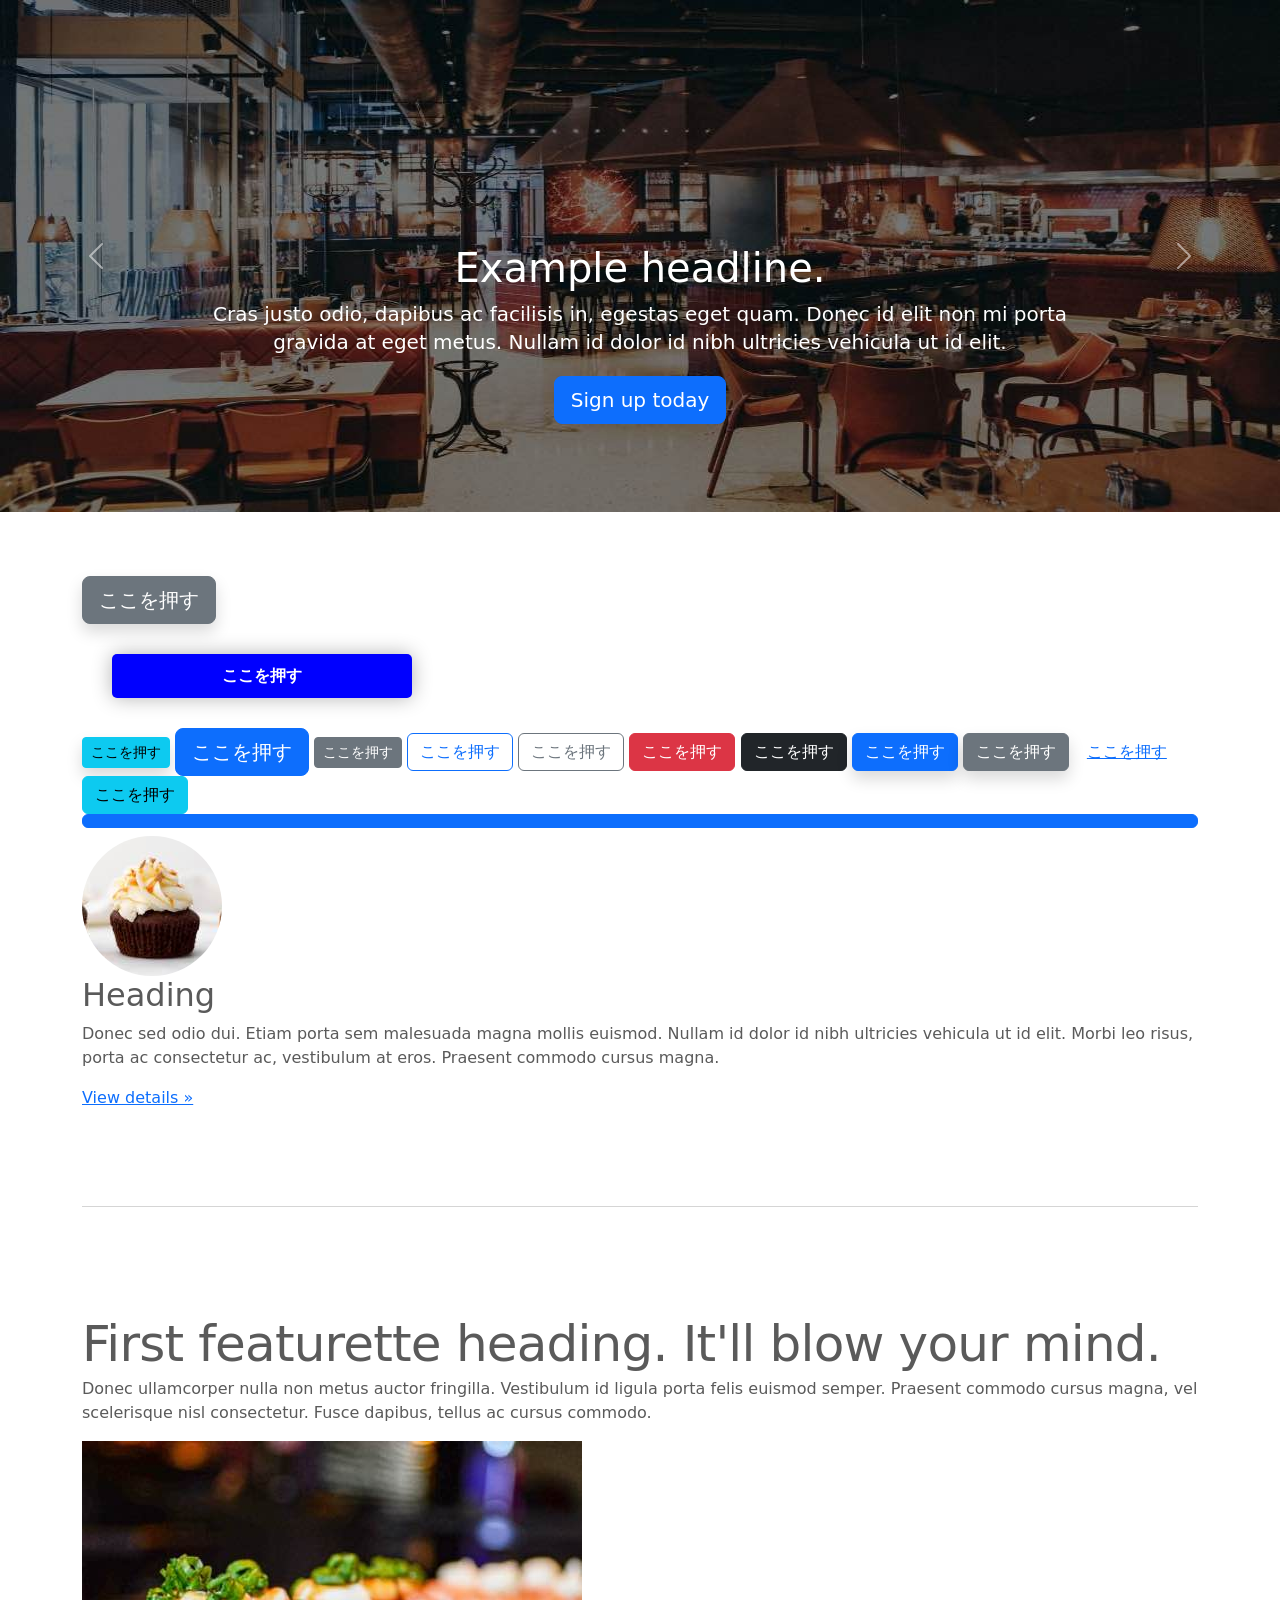
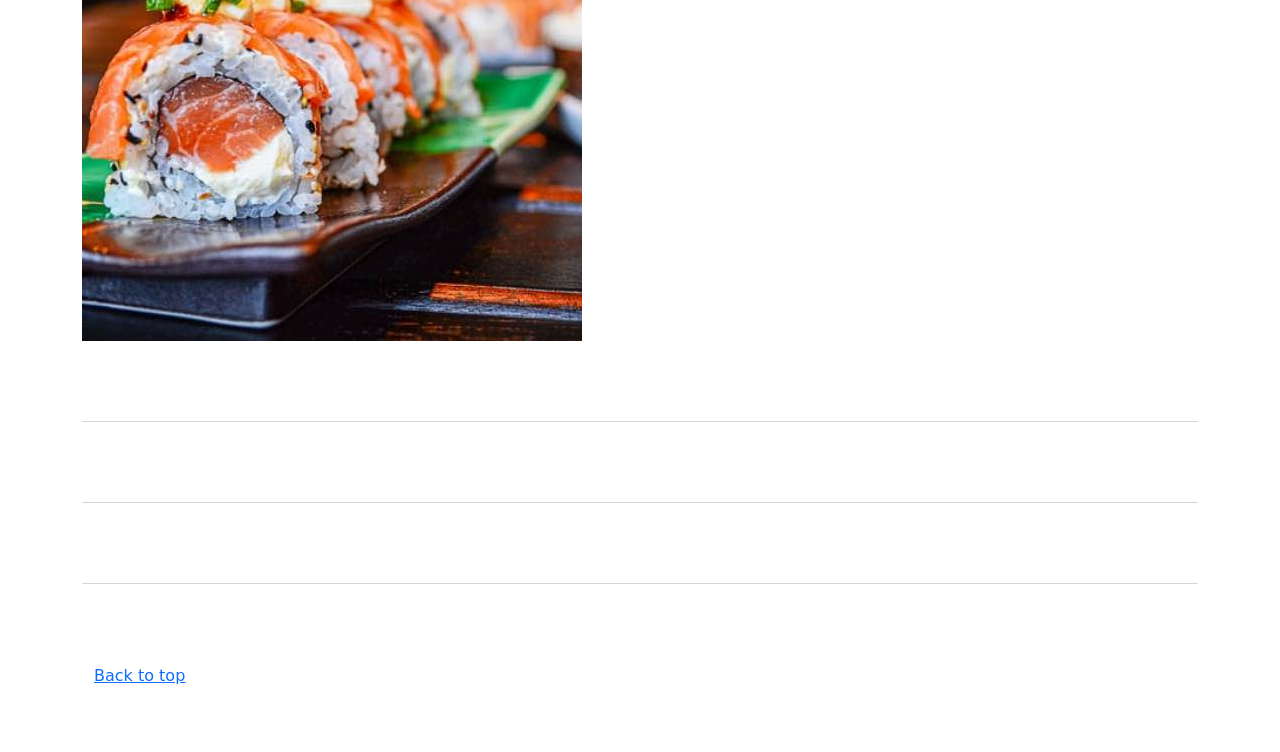
==== kadai_004/index_for_student.html @ 129e24fa "kadai_004をアップロード" ====
<!doctype html>
<html lang="en">
  <head>
    <meta charset="utf-8">
    <meta name="viewport" content="width=device-width, initial-scale=1">
    <meta name="description" content="">
    <meta name="author" content="Mark Otto, Jacob Thornton, and Bootstrap contributors">
    <meta name="generator" content="Hugo 0.79.0">
    <title>Carousel Template · Bootstrap v5.0</title>
    <link rel="canonical" href="https://getbootstrap.com/docs/5.0/examples/carousel/">
    <!-- ************************************************ bootstrap.min.cssの読み込み -->
   <link href="https://cdn.jsdelivr.net/npm/bootstrap@5.0.0-beta1/dist/css/bootstrap.min.css" rel="stylesheet" integrity="sha384-giJF6kkoqNQ00vy+HMDP7azOuL0xtbfIcaT9wjKHr8RbDVddVHyTfAAsrekwKmP1" crossorigin="anonymous">
    <!-- ************************************************ carousel.cssの読み込み -->
    <link href="carousel.css" rel="stylesheet">
    <!-- ************************************************ bootstrap.bundle.min.jsの読み込み -->
   <script src="https://cdn.jsdelivr.net/npm/bootstrap@5.0.0-beta1/dist/js/bootstrap.bundle.min.js" integrity="sha384-ygbV9kiqUc6oa4msXn9868pTtWMgiQaeYH7/t7LECLbyPA2x65Kgf80OJFdroafW" crossorigin="anonymous" defer></script>
  </head>
  <body>
  <main>
  <div id="carouselExampleFade" class="carousel slide carousel-fade" data-bs-ride="carousel">
  <div class="carousel-inner">
    <div class="carousel-item active">
      <img src="img/top_1.jpg" alt="サンプル画像1">
            <div class="container">
              <div class="carousel-caption">
                <h1>Example headline.</h1>
                <p>Cras justo odio, dapibus ac facilisis in, egestas eget quam. Donec id elit non mi porta gravida at eget
                  metus. Nullam id dolor id nibh ultricies vehicula ut id elit.</p>
                <p><a class="btn btn-lg btn-primary" href="#" role="button">Sign up today</a></p>
              </div>
            </div>
    </div>
    <div class="carousel-item">
      <img src="img/top_2.jpg" class="d-block w-100" alt="サンプル画像2">
    </div>
    <div class="carousel-item">
      <img src="img/top_3.jpg" class="d-block w-100" alt="サンプル画像3">
    </div>
  
  <button class="carousel-control-prev" type="button" data-bs-target="#carouselExampleFade" data-bs-slide="prev">
    <span class="carousel-control-prev-icon" aria-hidden="true"></span>
    <span class="visually-hidden">Previous</span>
  </button>
  <button class="carousel-control-next" type="button" data-bs-target="#carouselExampleFade" data-bs-slide="next">
    <span class="carousel-control-next-icon" aria-hidden="true"></span>
    <span class="visually-hidden">Next</span>
  </button>
  </div>
  </div>
      
      <!-- ************************************************ カルーセル終了 -->
      <!-- <div class="container marketing"> -->
      <div class="container">
        
        <style>
          .button-test {
            padding: 10px 30px;
            width: 300px;
            background-color: blue;
            color: white;
            text-align: center;
            font-weight: bold;
            border-radius: 5px;
            margin: 30px;
            box-shadow: 0 0 20px 0 rgba(0, 0, 0, 30%);
          }
        </style>

        <button class="btn btn-secondary btn-lg shadow">ここを押す</button>
        <div class="button-test">ここを押す</div>
        <a href="" class="btn btn-info btn-sm shadow">ここを押す</a>

        <button class="btn btn-primary btn-lg">ここを押す</button>
        <button class="btn btn-secondary btn-sm">ここを押す</button>
        <button type="button" class="btn btn-outline-primary">ここを押す</button>
        <button type="button" class="btn btn-outline-secondary">ここを押す</button>
        <button class="btn btn-danger">ここを押す</button>
        <button class="btn btn-dark">ここを押す</button>
        <button class="btn btn-primary shadow">ここを押す</button>
        <button class="btn btn-secondary shadow">ここを押す</button>
        <button type="button" class="btn btn-link">ここを押す</button>
        <button type="button" class="btn btn-info">ここを押す</button>

        <div class="d-grid gap-2">
          <button class="btn btn-primary" type="button"></button>
          <!-- <div class="col-lg-4"> -->
          <div class="">
            <img src="img/cake.jpg" class="rounded-circle" alt="サンプル画像2">
            <h2>Heading</h2>
            <p>Donec sed odio dui. Etiam porta sem malesuada magna mollis euismod. Nullam id dolor id nibh ultricies
              vehicula ut id elit. Morbi leo risus, porta ac consectetur ac, vestibulum at eros. Praesent commodo cursus
              magna.</p>
            <!-- <p><a class="btn btn-secondary" href="#" role="button">View details &raquo;</a></p> -->
            <p><a class="" href="#" role="button">View details &raquo;</a></p>
          </div>
        </div>
        <hr class="featurette-divider">
        <!-- <div class="row"> -->
        <div class="">
          <!-- <div class="col-md-7"> -->
          <div class="">
            <!-- <h2 class="featurette-heading">First featurette heading. <span class="text-muted">It'll blow your mind.</span> -->
            <h2 class="featurette-heading">First featurette heading. <span class="">It'll blow your mind.</span></h2>
            <!-- <p class="lead">Donec ullamcorper nulla non metus auctor fringilla. Vestibulum id ligula porta felis
              euismod
              semper. Praesent commodo cursus magna, vel scelerisque nisl consectetur. Fusce dapibus, tellus ac cursus
              commodo.</p> -->
            <p class="">
              Donec ullamcorper nulla non metus auctor fringilla. Vestibulum id ligula porta felis
              euismod
              semper. Praesent commodo cursus magna, vel scelerisque nisl consectetur. Fusce dapibus, tellus ac cursus
              commodo.
            </p>
          </div>
          <!-- <div class="col-md-5"> -->
          <div class="">
            <!-- <img src="img/sushi.jpg" class="img-fluid" alt=""> -->
            <img src="img/sushi.jpg" class="" alt="サンプル画像3">
          </div>
        </div>
        <hr class="featurette-divider">
        <!-- ここにもう一つ左右を反転させたものを作ります。 -->
        <hr class="featurette-divider">
        <!-- ここにもう一つ左右を反転させたものを作ります。 -->
        <hr class="featurette-divider">
        <footer class="container">
          <!-- <p class="float-end"><a href="#">Back to top</a></p> -->
          <p class=""><a href="#">Back to top</a></p>
        </footer>
      </div>
    </main>
  </body>

</html>
---- kadai_004/carousel.css ----
/* ----------------------------------------------- 全体の文字色修正と下部の余白の調整 */
body {
  /* padding-top: 3rem; */
  padding-bottom: 3rem;
  color: #5a5a5a;
}

/* ----------------------------------------------- カルーセルのカスタマイズ */
.carousel {
  margin-bottom: 4rem;
}

.carousel-caption {
  bottom: 3rem;
  z-index: 10;
}

.carousel-item {
  height: 32rem;
}

.carousel-item > img {
  position: absolute;
  top: 0;
  left: 0;
  min-width: 100%;
  height: 32rem;
}

/* ----------------------------------------------- マーケティングコンテンツ */
.marketing .col-lg-4 {
  margin-bottom: 1.5rem;
  text-align: center;
}

.marketing h2 {
  font-weight: 400;
}

/* rtl:begin:ignore */
.marketing .col-lg-4 p {
  margin-right: .75rem;
  margin-left: .75rem;
}

/* rtl:end:ignore */

/* ----------------------------------------------- フィーチャーレット */
.featurette-divider {
  margin: 5rem 0;
  /* Space out the Bootstrap <hr> more */
}

.featurette-heading {
  font-weight: 300;
  line-height: 1;
  /* rtl:remove */
  letter-spacing: -.05rem;
}

/* ----------------------------------------------- レスポンシブデザイン */
@media (min-width: 40em) {
  .carousel-caption p {
    margin-bottom: 1.25rem;
    font-size: 1.25rem;
    line-height: 1.4;
  }

  .featurette-heading {
    font-size: 50px;
  }
}

@media (min-width: 62em) {
  .featurette-heading {
    margin-top: 7rem;
  }
}
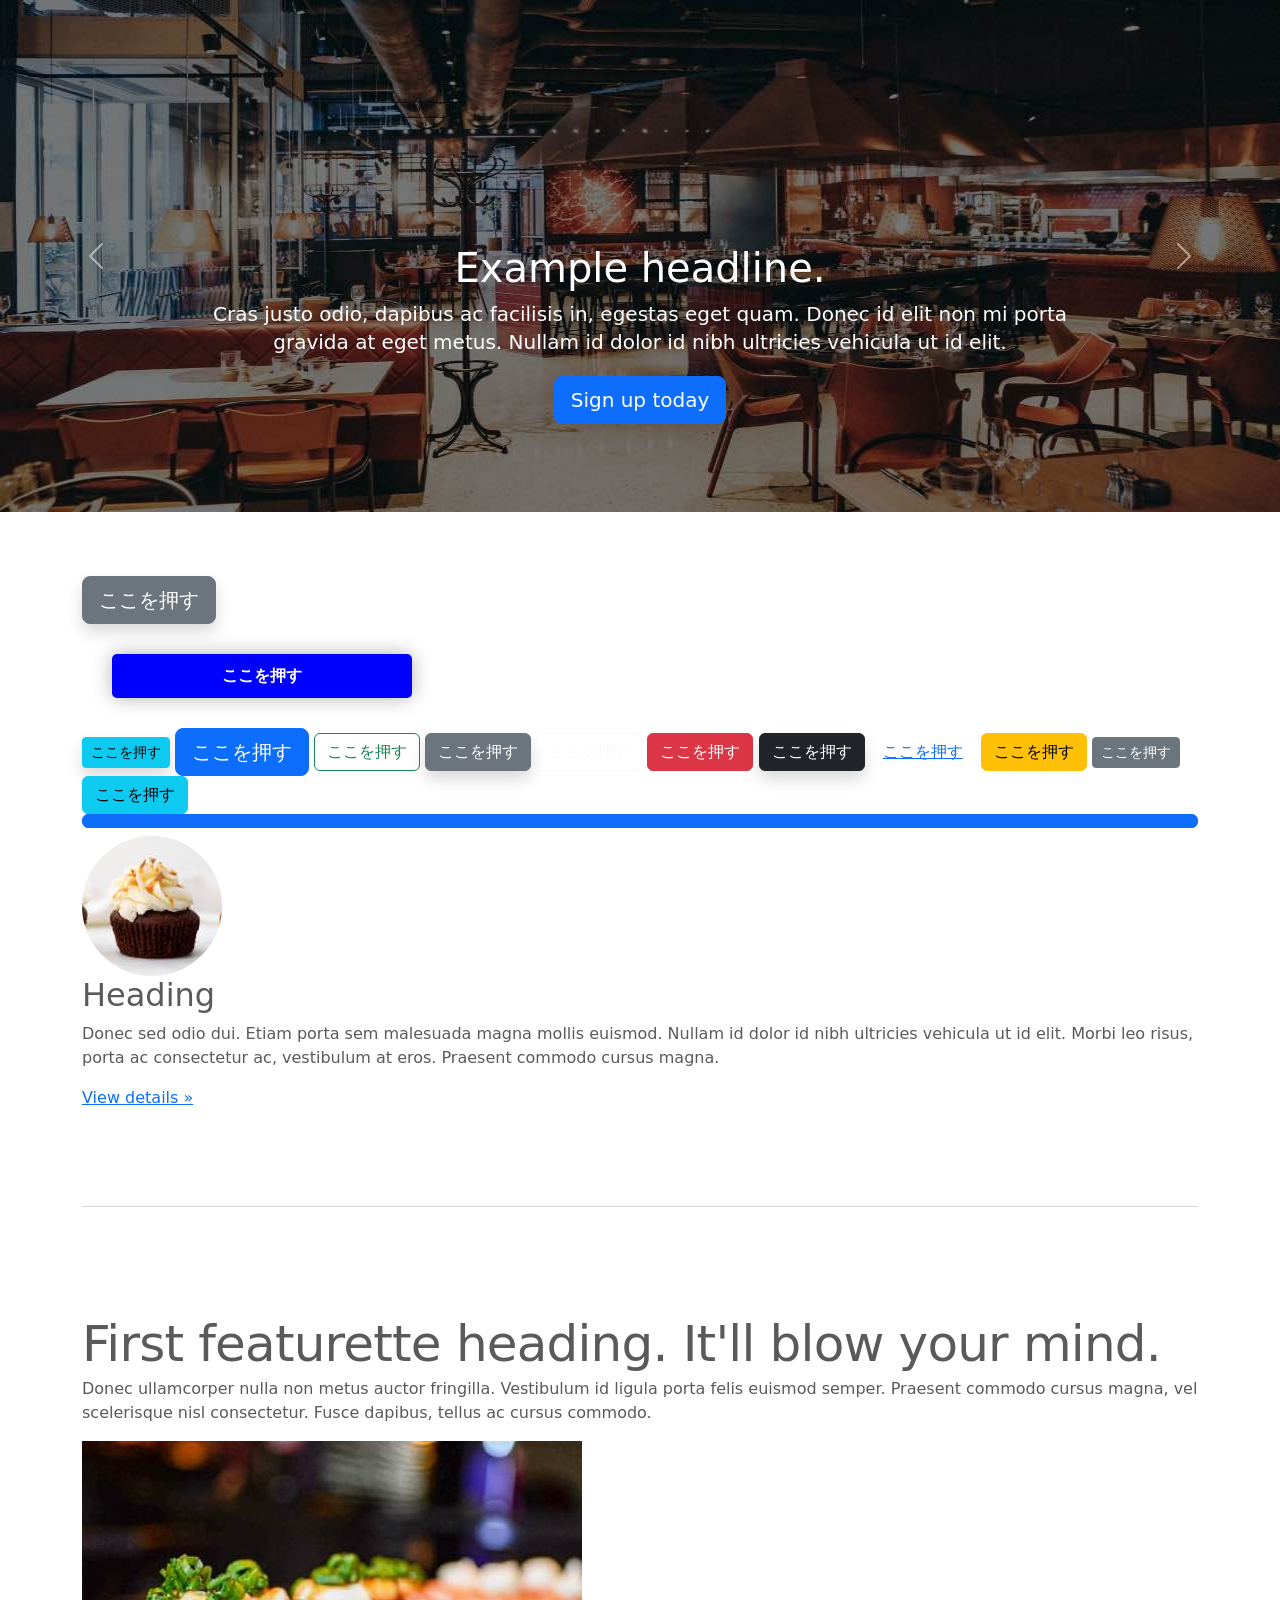
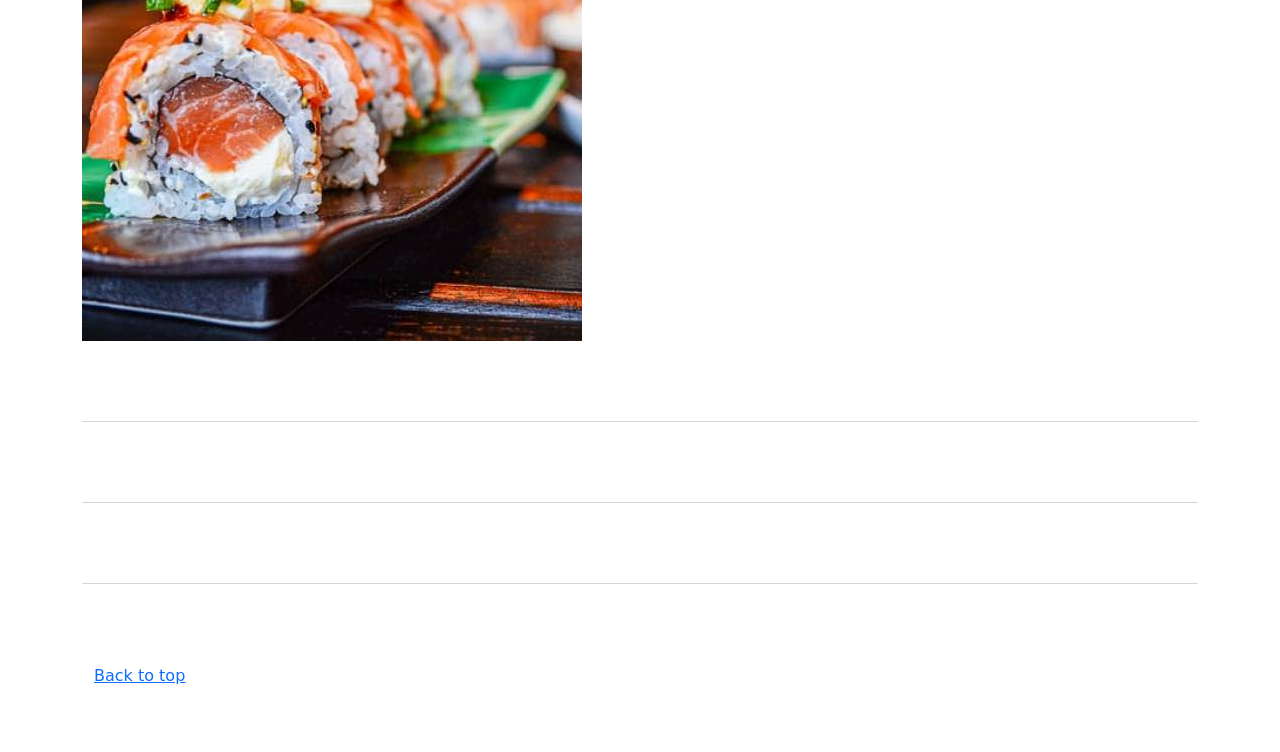
==== commit 2165f721: "kadai_004修正版" ====
--- a/kadai_004/index_for_student.html
+++ b/kadai_004/index_for_student.html
@@ -71,14 +71,14 @@
         <a href="" class="btn btn-info btn-sm shadow">ここを押す</a>
 
         <button class="btn btn-primary btn-lg">ここを押す</button>
+        <button type="button" class="btn btn-outline-success">ここを押す</button>
+        <button class="btn btn-secondary shadow">ここを押す</button>
+        <button type="button" class="btn btn-outline-light">ここを押す</button>
+        <button class="btn btn-danger">ここを押す</button>
+        <button class="btn btn-dark shadow">ここを押す</button>
+        <button type="button" class="btn btn-link">ここを押す</button>
+        <button class="btn btn-warning">ここを押す</button>
         <button class="btn btn-secondary btn-sm">ここを押す</button>
-        <button type="button" class="btn btn-outline-primary">ここを押す</button>
-        <button type="button" class="btn btn-outline-secondary">ここを押す</button>
-        <button class="btn btn-danger">ここを押す</button>
-        <button class="btn btn-dark">ここを押す</button>
-        <button class="btn btn-primary shadow">ここを押す</button>
-        <button class="btn btn-secondary shadow">ここを押す</button>
-        <button type="button" class="btn btn-link">ここを押す</button>
         <button type="button" class="btn btn-info">ここを押す</button>
 
         <div class="d-grid gap-2">
